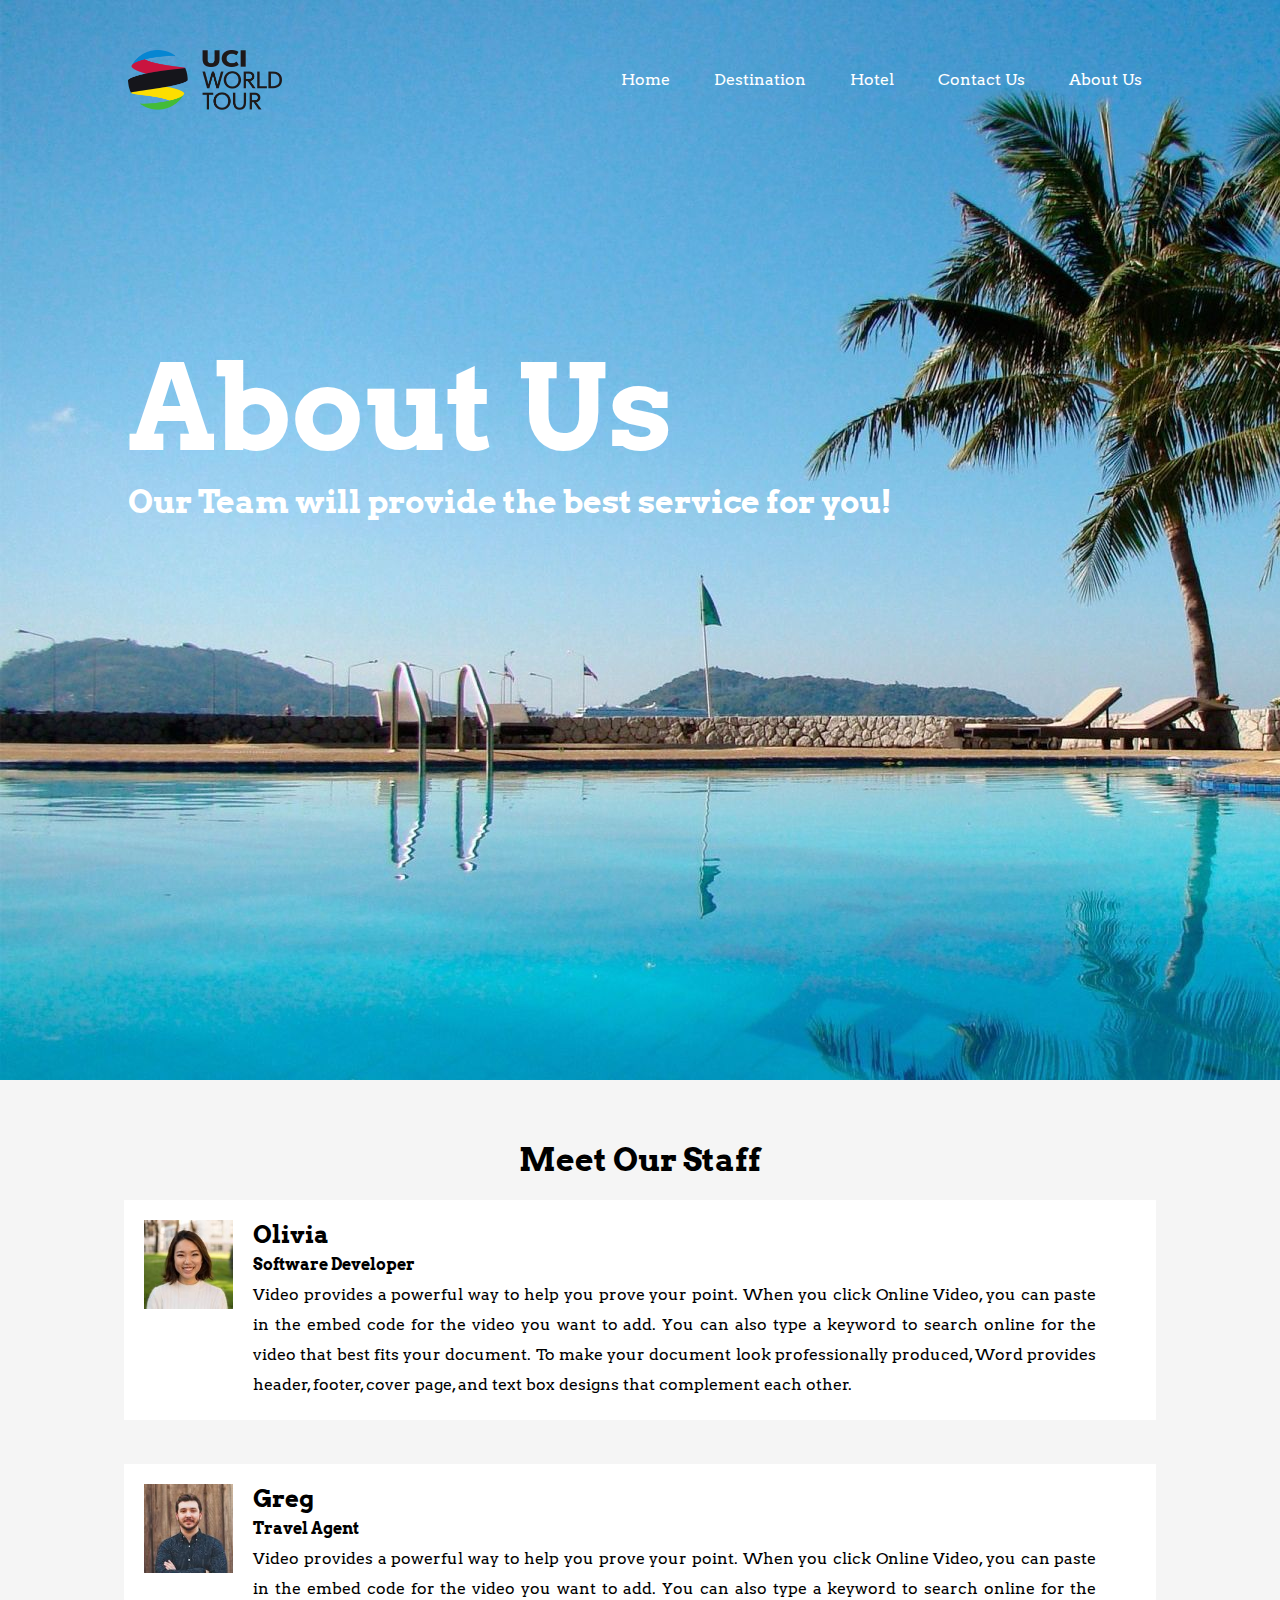
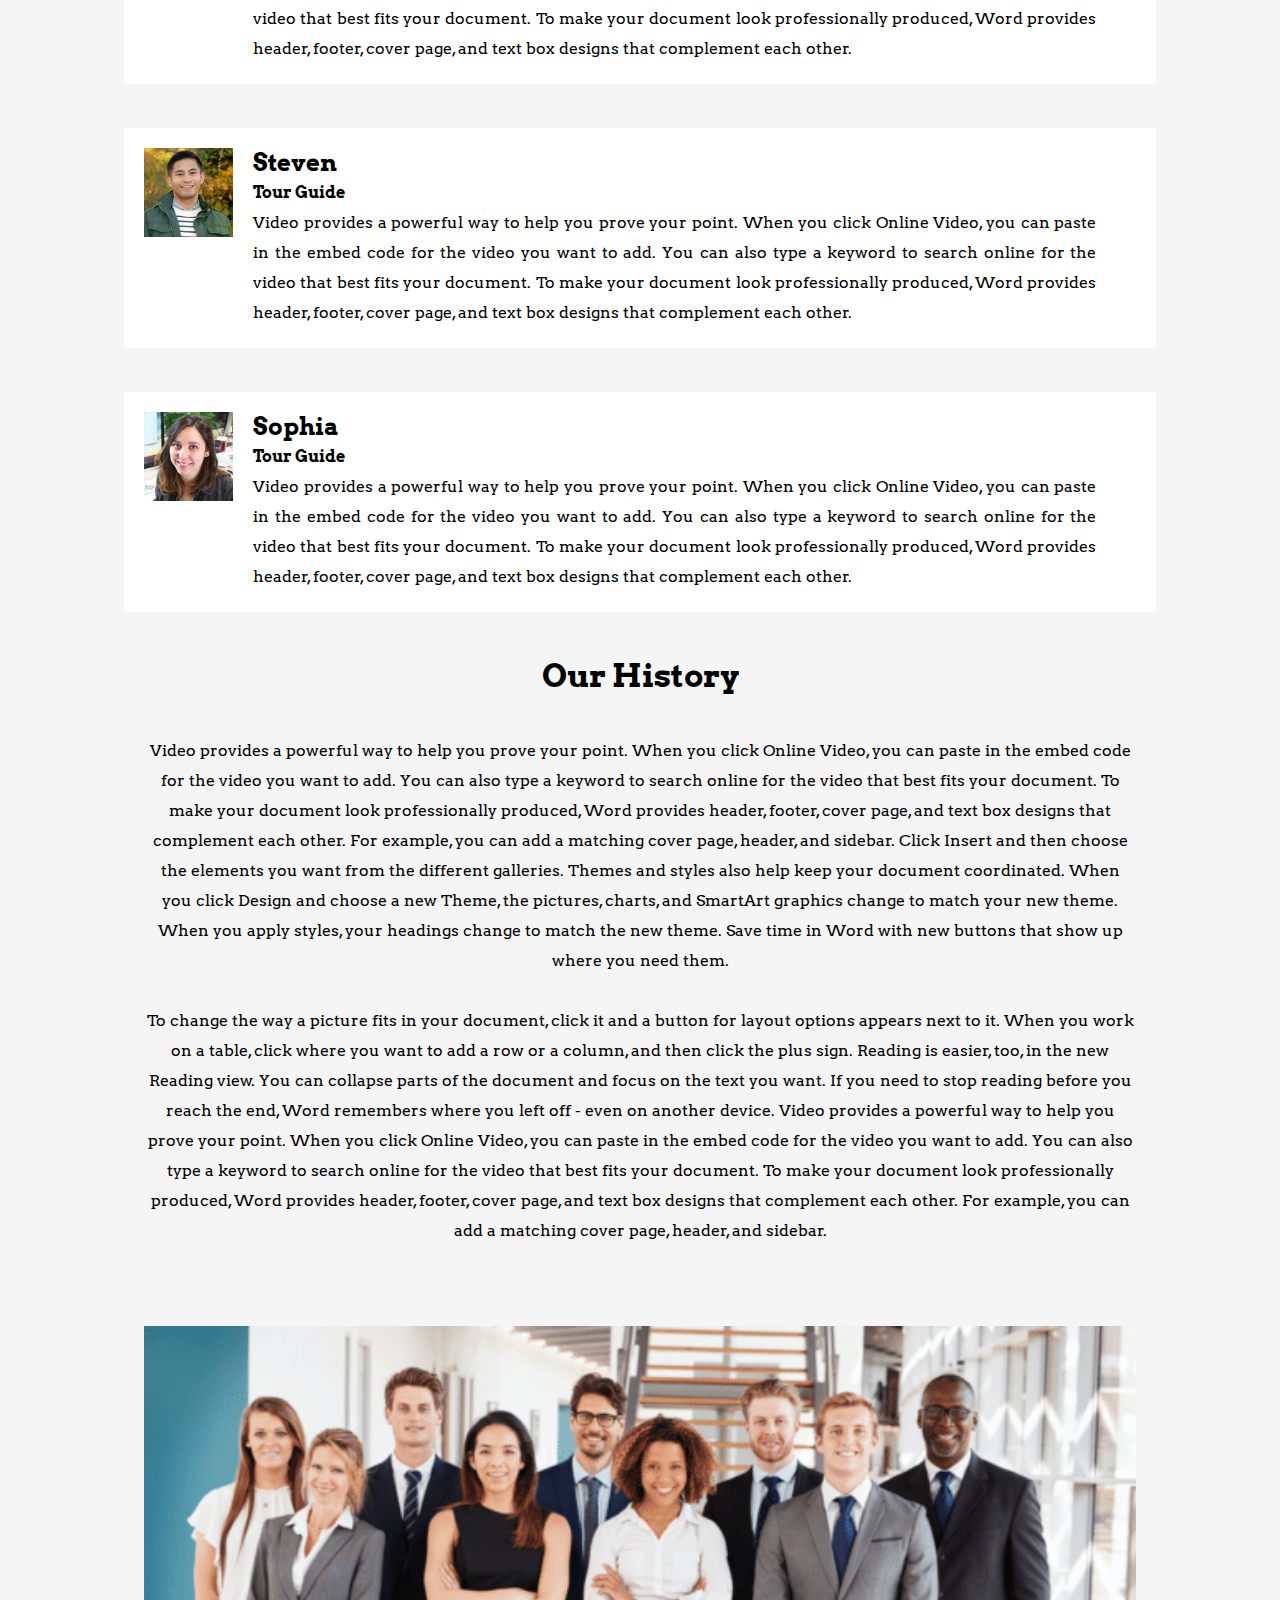
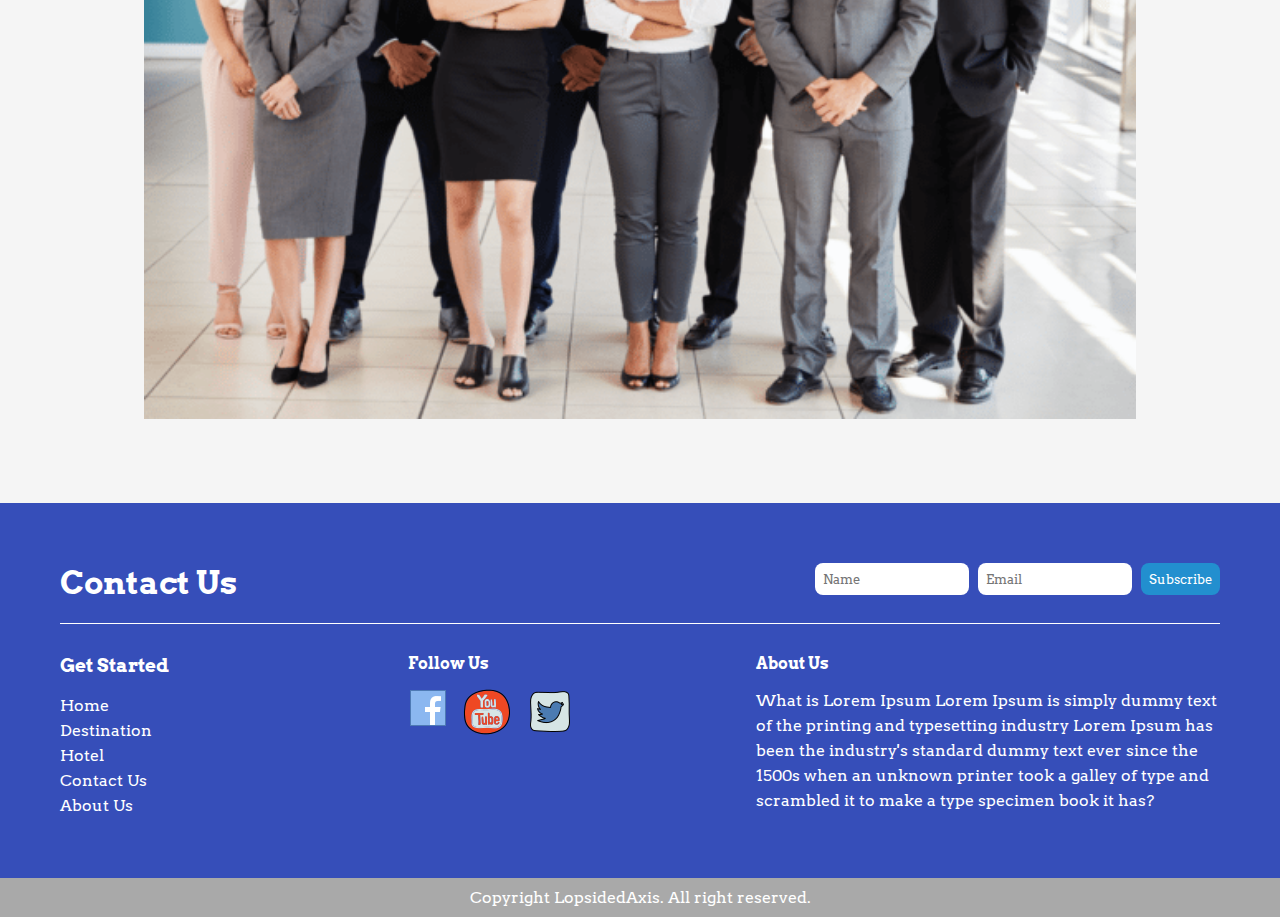
==== aboutus.html @ 25aca49e "first commit" ====
<!DOCTYPE html>
<html class="no-js">
    <head>
        <meta charset="utf-8">
        <meta http-equiv="X-UA-Compatible" content="IE=edge">
        <title>Home</title>
        <meta name="description" content="">
        <meta name="viewport" content="width=device-width, initial-scale=1">

        <link href="https://fonts.googleapis.com/css2?family=Arvo&display=swap" rel="stylesheet">
        <link rel="stylesheet" href="./css/style-for-aboutus.css">
    </head>
    <body>
        <header>
            <div class="for-nav">
                <img src="./images/UCI World Tour.png">
                <nav>
                    <a href='./index.html' target="_blank">Home</a>
                    <a href='./destinations.html' target="_blank">Destination</a>
                    <a href='./hotels.html' target="_blank">Hotel</a>
                    <a href="./contactus.html" target="_blank">Contact Us</a>
                    <a href="./aboutus.html" target="_blank">About Us</a>
                </nav>
            </div>
            <div class='for-title'>
                <h1>About Us</h1>
                <h4>Our Team will provide the best service for you!</h4>
            </div>
        </header>

        <div class="content">
            <h1>Meet Our Staff</h1>
            <div class="for-staff">
                <img src='./images/olivia.jpg'>
                <div class="for-text">
                    <h2>Olivia</h2>
                    <h4>Software Developer</h4>
                    <p>Video provides a powerful way to help you prove your point. When you click Online Video, you can paste in the embed code for the 
                        video you want to add. You can also type a keyword to search online for the video that best fits your document. To make your 
                        document look professionally produced, Word provides header, footer, cover page, and text box designs that complement each other. 
                    </p>
                </div>
            </div>
            <div class="for-staff">
                <img src='./images/greg.jpg'>
                <div class="for-text">
                    <h2>Greg</h2>
                    <h4>Travel Agent</h4>
                    <p>Video provides a powerful way to help you prove your point. When you click Online Video, you can paste in the embed code for the 
                        video you want to add. You can also type a keyword to search online for the video that best fits your document. To make your 
                        document look professionally produced, Word provides header, footer, cover page, and text box designs that complement each other. 
                    </p>
                </div>
            </div>
            <div class="for-staff">
                <img src='./images/steven.jpg'>
                <div class="for-text">
                    <h2>Steven</h2>
                    <h4>Tour Guide</h4>
                    <p>Video provides a powerful way to help you prove your point. When you click Online Video, you can paste in the embed code for the 
                        video you want to add. You can also type a keyword to search online for the video that best fits your document. To make your 
                        document look professionally produced, Word provides header, footer, cover page, and text box designs that complement each other. 
                    </p>
                </div>
            </div>
            <div class="for-staff">
                <img src='./images/sophia.jpg'>
                <div class="for-text">
                    <h2>Sophia</h2>
                    <h4>Tour Guide</h4>
                    <p>Video provides a powerful way to help you prove your point. When you click Online Video, you can paste in the embed code for the 
                        video you want to add. You can also type a keyword to search online for the video that best fits your document. To make your 
                        document look professionally produced, Word provides header, footer, cover page, and text box designs that complement each other. 
                    </p>
                </div>
            </div>
            <h1>Our History</h1>
            <div class="for-history">
                <p>
                    Video provides a powerful way to help you prove your point. When you click Online Video, you can paste in the embed code for the video you 
                    want to add. You can also type a keyword to search online for the video that best fits your document. To make your document look 
                    professionally produced, Word provides header, footer, cover page, and text box designs that complement each other. For example, you can 
                    add a matching cover page, header, and sidebar. Click Insert and then choose the elements you want from the different galleries. Themes 
                    and styles also help keep your document coordinated. When you click Design and choose a new Theme, the pictures, charts, and SmartArt graphics 
                    change to match your new theme. When you apply styles, your headings change to match the new theme. Save time in Word with new buttons that show 
                    up where you need them.
    
                    <br><br>To change the way a picture fits in your document, click it and a button for layout options appears next to it. When you work on a table, 
                    click where you want to add a row or a column, and then click the plus sign. Reading is easier, too, in the new Reading view. You can collapse 
                    parts of the document and focus on the text you want. If you need to stop reading before you reach the end, Word remembers where you left off - 
                    even on another device. Video provides a powerful way to help you prove your point. When you click Online Video, you can paste in the embed code 
                    for the video you want to add. You can also type a keyword to search online for the video that best fits your document. To make your document 
                    look professionally produced, Word provides header, footer, cover page, and text box designs that complement each other. For example, you can 
                    add a matching cover page, header, and sidebar.
                </p>
            </div>
            <img src="./images/staff.png" class="for-staff-image">
        </div>

        <footer>
            <div class='first-footer-row'>
                <div class="for-contact-us">
                    <h1>Contact Us</h1>
                </div>
                <div class="for-subscribe">
                    <form>
                        <input type="text" id='txtName' name="txtName" placeholder="Name">
                        <input type="text" id='txtEmail' name="txtEmail" placeholder="Email">
                        <button type="button">Subscribe</button>
                    </form>
                </div>
            </div>
            <div class="second-footer-row">
                <div class="first-column">
                    <h3>Get Started</h3>
                    <ul>
                        <li><a href="./index.html" target="_blank">Home</a></li>
                        <li><a href='./destinations.html' target="_blank">Destination</a></li>
                        <li><a href='./hotels.html' target="_blank">Hotel</a></li>
                        <li><a href="./contactus.html" target="_blank">Contact Us</a></li>
                        <li><a href="./aboutus.html" target="_blank">About Us</a></li>
                    </ul>
                </div>
                <div class="second-column">
                    <h4>Follow Us</h4>
                    <ul>
                        <li><a href="https://web.facebook.com/?_rdc=1&_rdr" target="_blank"><img src="./images/facebook_old_40px.png"></a></li>
                        <li><a href="https://www.youtube.com/" target="_blank"><img src="./images/youtube_48px.png"></a></li>
                        <li><a href="https://twitter.com/explore" target="_blank"><img src="./images/twitter_48px.png"></a></li>
                    </ul>
                </div>
                <div class="third-column">
                    <h4>About Us</h4>
                    <p>
                        What is Lorem Ipsum Lorem Ipsum is simply dummy text of the printing and typesetting industry Lorem Ipsum has been the industry's standard 
                        dummy text ever since the 1500s when an unknown printer took a galley of type and scrambled it to make a type specimen book it has?
                    </p>
                </div>
            </div>
        </footer>
        
        <div id="for-copyright">
            <p>Copyright LopsidedAxis. All right reserved.</p>
        </div>

        <script src="" async defer></script>
    </body>
</html>
---- css/style-for-aboutus.css ----
* {
    margin: 0;
    padding: 0;

    font-family: 'Arvo', serif;
}

body {
    background-color: #f5f5f5;
}

header {
    height: 1000px;
    background-image: url('../images/Landscape 4.jpg');
    background-repeat: no-repeat;
    padding: 50px 10%;
}

header .for-nav img {
    height: 60px;
}

header .for-nav nav {
    margin-top: 20px;
    float: right;
    color: white;
}

header .for-nav nav a {
    color: white;
    text-decoration: none;
    padding: 10px;
    margin-right: 20px;
    text-decoration: none;
}

header .for-nav nav a:last-child {
    margin-right: 0px;
}

header .for-nav nav a:hover {
    transition: 0.5s;
    border-radius: 10px;
    padding: 10px;
    background-color: white;
    color: gray;
}

header .for-title {
    color: white;
    margin-top: 220px
}

header .for-title h1 {
    font-size: 120px;
}

header .for-title h4 {
    font-size: 32px;
}

.content {
    text-align: center;
    padding: 20px;
}

.content h1 {
    margin-top: 20px;
}

.content .for-staff {
    margin: 20px auto;
    display: inline-block;
    background-color: white;
    text-align: left;
    width: 80%;
    padding: 20px;
}

.content .for-staff:hover {
    box-shadow: 10px 10px 8px #888888;
    transition: 1s;
}

.content .for-staff img {
    float:left;
    width: 9%;
}

.content .for-staff .for-text {
    width: 85%;
    float: left;
    margin-left: 20px;
    line-height: 30px;
    text-align: justify;
}

.content .for-history {
    width: 80%;
    padding: 20px;
    margin: 20px auto;
    display: inline-block;
}

.content .for-history p {
    line-height: 30px;
}

.content .for-staff-image {
    width: 80%;
    padding: 20px;
    margin: 20px auto;
    display: inline-block;
}

footer {
    clear: both;
    margin-top: 20px;
    padding: 60px;
    background-color: #364EB9;
    color: white;
    overflow: auto;
}

footer .first-footer-row .for-contact-us {
    float: left;
}

footer .first-footer-row .for-subscribe {
    float: right;
}

footer .first-footer-row .for-subscribe form input {
    padding: 8px;
    border-radius: 8px;
    border: none;
    margin-right: 5px;
}

footer .first-footer-row .for-subscribe form button {
    padding: 8px;
    border-radius: 8px;
    border: none;
    background-color: #228FCF;
    color: white;
}

footer .first-footer-row .for-subscribe form button:hover {
    background-color: darkorange;
    transition: 0.5s;
}

footer .second-footer-row {
    margin-top: 60px;
    margin-bottom: 60px;
    color: white;
    border-top: 1px solid white;
}

footer .second-footer-row div {
    float: left;
    width: 30%;
    margin-top: 30px;
}

footer .second-footer-row div:first-child {
    margin-left: 0%;
}

footer .second-footer-row div:last-child {
    width: 40%;
}

footer .second-footer-row .first-column ul {
    margin-top: 15px;
    text-decoration: none;
    list-style-type: none;
    line-height: 25px;
}

footer .second-footer-row .first-column ul li a {
    text-decoration: none;
    color: white;
}

footer .second-footer-row .second-column ul {
    margin-top: 15px;
    list-style-type: none;
}

footer .second-footer-row .second-column ul li {
    float: left;
    margin-left: 15px;
}

footer .second-footer-row .second-column ul li:first-child {
    margin-left: 0px;
}

footer .second-footer-row .third-column p {
    margin-top: 15px;
    line-height: 25px;
}

#for-copyright {
    clear: both;
    text-align: center;
    background-color: darkgray;
}

#for-copyright p {
    padding: 10px;
    color: white;
}
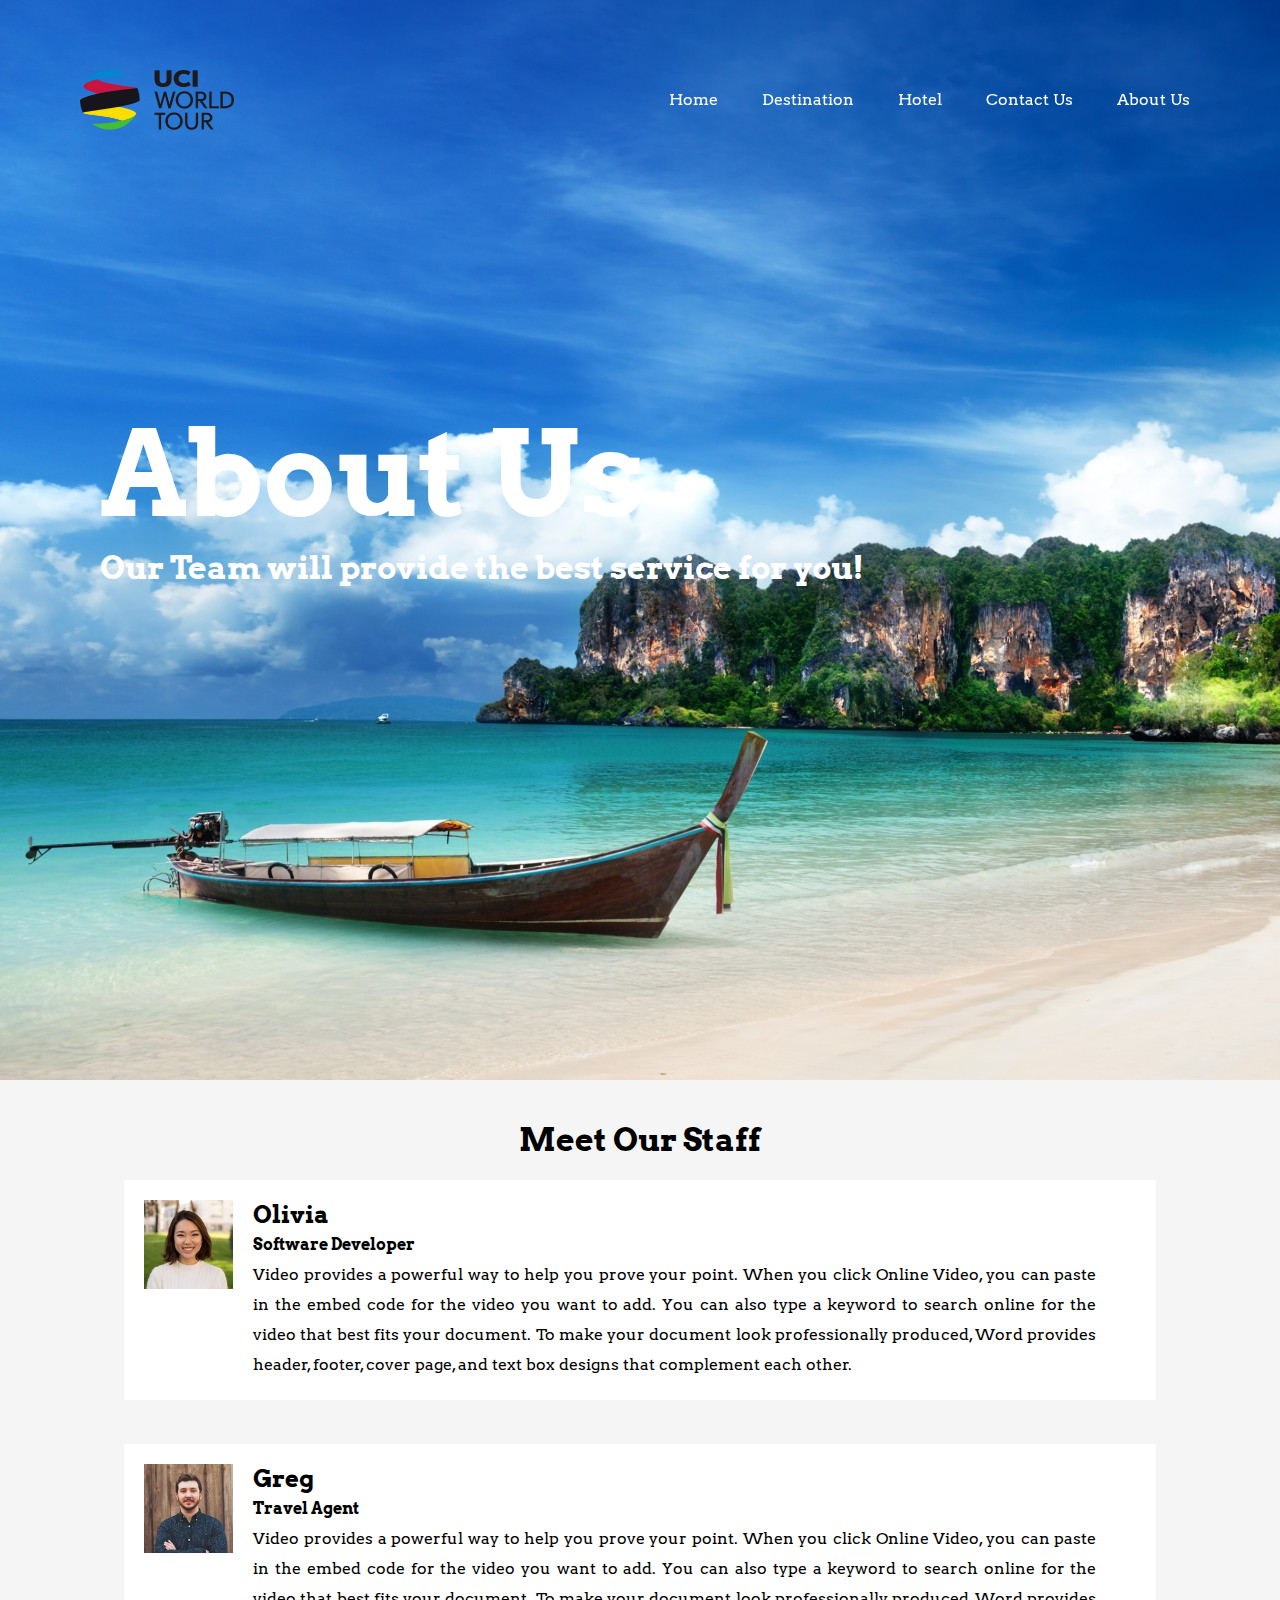
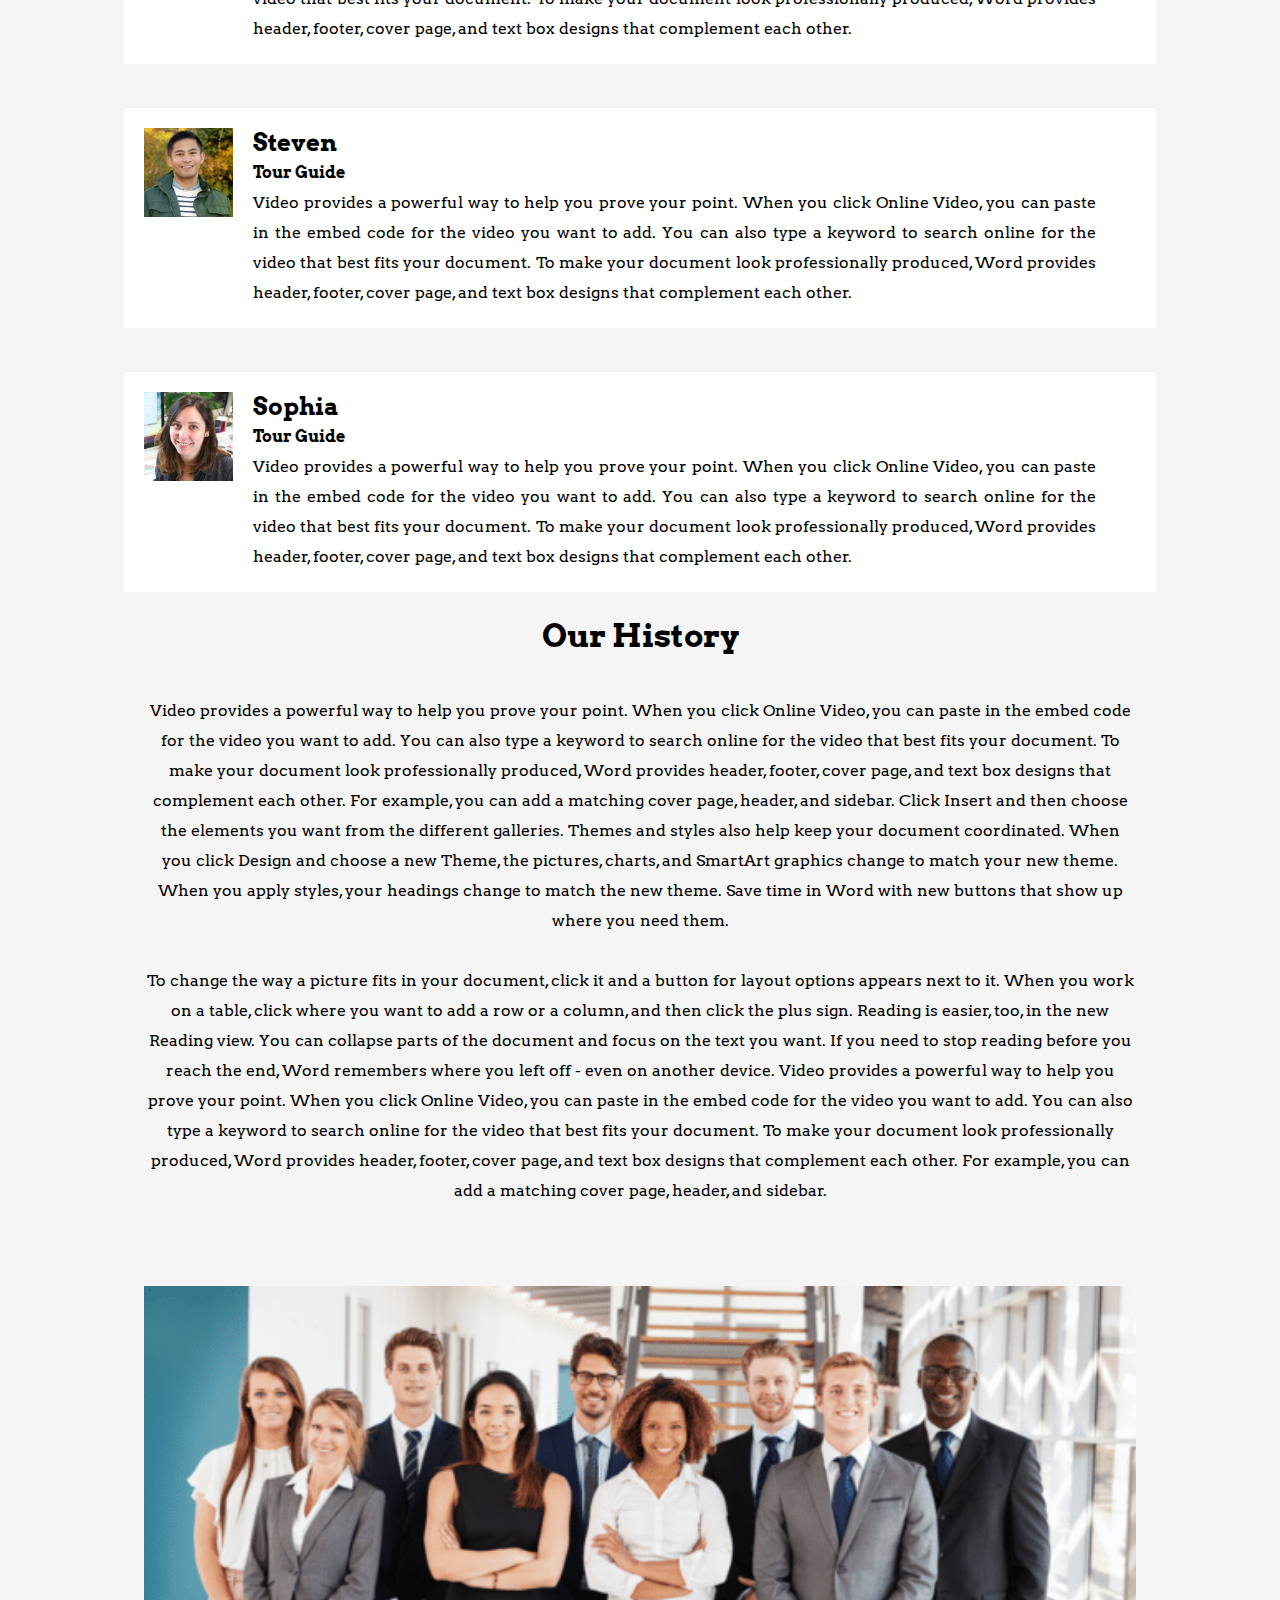
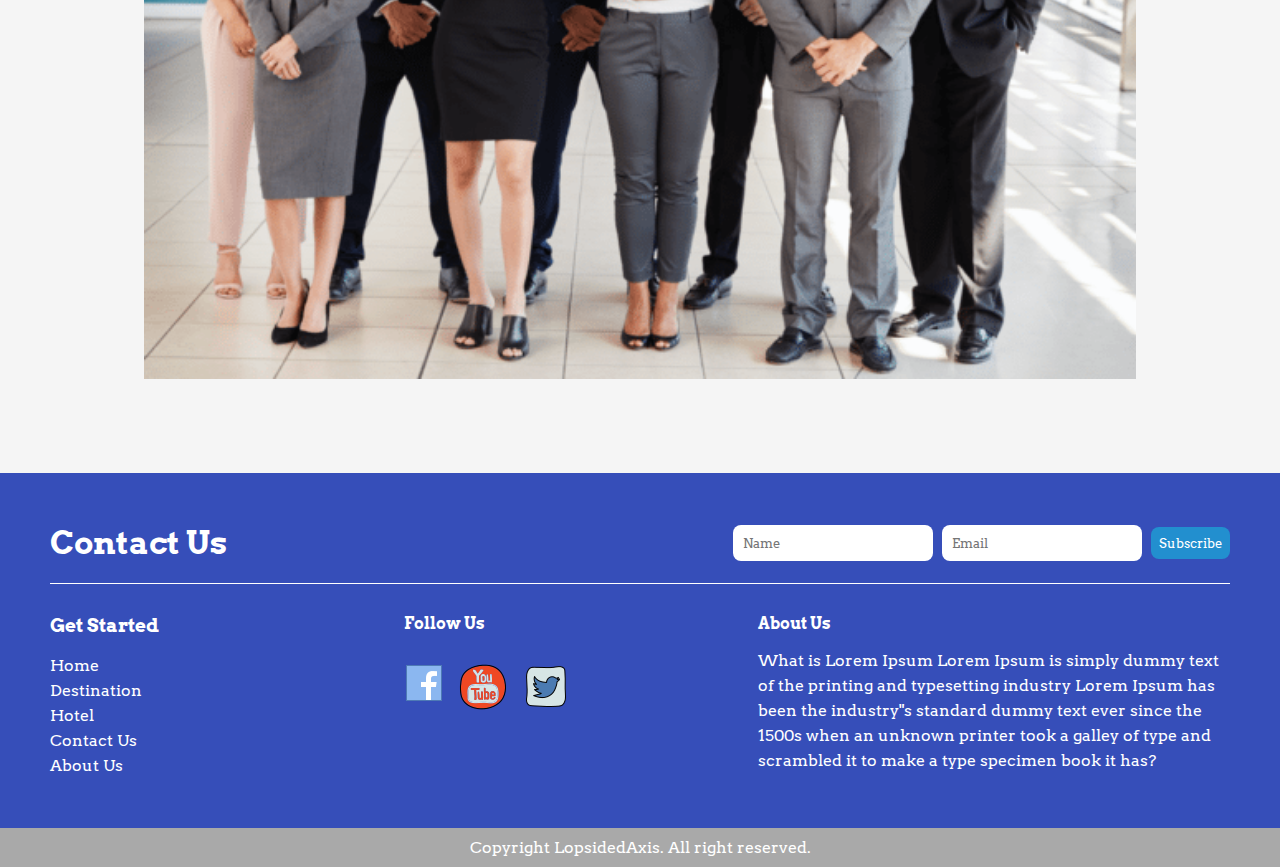
==== commit 1376e6ba: "uploading existing file" ====
--- a/aboutus.html
+++ b/aboutus.html
@@ -3,26 +3,46 @@
     <head>
         <meta charset="utf-8">
         <meta http-equiv="X-UA-Compatible" content="IE=edge">
-        <title>Home</title>
+        <title>About Us</title>
         <meta name="description" content="">
         <meta name="viewport" content="width=device-width, initial-scale=1">
 
         <link href="https://fonts.googleapis.com/css2?family=Arvo&display=swap" rel="stylesheet">
-        <link rel="stylesheet" href="./css/style-for-aboutus.css">
+        <link rel="stylesheet" href="style-for-header.css">
+        <link rel="stylesheet" href="style-for-aboutus.css">
+        <link rel="stylesheet" href="style-for-footer.css">
     </head>
     <body>
         <header>
             <div class="for-nav">
-                <img src="./images/UCI World Tour.png">
+                <img src="UCI World Tour.png">
                 <nav>
-                    <a href='./index.html' target="_blank">Home</a>
-                    <a href='./destinations.html' target="_blank">Destination</a>
-                    <a href='./hotels.html' target="_blank">Hotel</a>
-                    <a href="./contactus.html" target="_blank">Contact Us</a>
-                    <a href="./aboutus.html" target="_blank">About Us</a>
+                    <a href="index.html">Home</a>
+                    <a href="destinations.html">Destination</a>
+                    <a href="hotels.html">Hotel</a>
+                    <a href="contactus.html">Contact Us</a>
+                    <a href="aboutus.html">About Us</a>
                 </nav>
+
+                <div class="for-sidebar-menu">
+                    <input type="checkbox" class="openSidebarMenu" id="openSidebarMenu">
+                    <label for="openSidebarMenu" class="sidebarIconToggle">
+                        <div class="spinner diagonal part-1"></div>
+                        <div class="spinner horizontal"></div>
+                        <div class="spinner diagonal part-2"></div>
+                    </label>
+                    <div id="sidebarMenu">
+                        <ul class="sidebarMenuInner">
+                            <li><a href="index.html">Home</a></li>
+                            <li><a href="destinations.html">Destination</a></li>
+                            <li><a href="hotels.html">Hotel</a></li>
+                            <li><a href="contactus.html">Contact Us</a></li>
+                            <li><a href="aboutus.html">About</a></li>
+                        </ul>
+                    </div>
+                </div>
             </div>
-            <div class='for-title'>
+            <div class="for-title">
                 <h1>About Us</h1>
                 <h4>Our Team will provide the best service for you!</h4>
             </div>
@@ -31,7 +51,7 @@
         <div class="content">
             <h1>Meet Our Staff</h1>
             <div class="for-staff">
-                <img src='./images/olivia.jpg'>
+                <img src="olivia.jpg">
                 <div class="for-text">
                     <h2>Olivia</h2>
                     <h4>Software Developer</h4>
@@ -42,7 +62,7 @@
                 </div>
             </div>
             <div class="for-staff">
-                <img src='./images/greg.jpg'>
+                <img src="greg.jpg">
                 <div class="for-text">
                     <h2>Greg</h2>
                     <h4>Travel Agent</h4>
@@ -53,7 +73,7 @@
                 </div>
             </div>
             <div class="for-staff">
-                <img src='./images/steven.jpg'>
+                <img src="steven.jpg">
                 <div class="for-text">
                     <h2>Steven</h2>
                     <h4>Tour Guide</h4>
@@ -64,7 +84,7 @@
                 </div>
             </div>
             <div class="for-staff">
-                <img src='./images/sophia.jpg'>
+                <img src="sophia.jpg">
                 <div class="for-text">
                     <h2>Sophia</h2>
                     <h4>Tour Guide</h4>
@@ -94,18 +114,18 @@
                     add a matching cover page, header, and sidebar.
                 </p>
             </div>
-            <img src="./images/staff.png" class="for-staff-image">
+            <img src="staff.png" class="for-staff-image">
         </div>
 
         <footer>
-            <div class='first-footer-row'>
+            <div class="first-footer-row">
                 <div class="for-contact-us">
                     <h1>Contact Us</h1>
                 </div>
                 <div class="for-subscribe">
                     <form>
-                        <input type="text" id='txtName' name="txtName" placeholder="Name">
-                        <input type="text" id='txtEmail' name="txtEmail" placeholder="Email">
+                        <input type="text" id="txtName" name="txtName" placeholder="Name">
+                        <input type="text" id="txtEmail" name="txtEmail" placeholder="Email">
                         <button type="button">Subscribe</button>
                     </form>
                 </div>
@@ -114,25 +134,27 @@
                 <div class="first-column">
                     <h3>Get Started</h3>
                     <ul>
-                        <li><a href="./index.html" target="_blank">Home</a></li>
-                        <li><a href='./destinations.html' target="_blank">Destination</a></li>
-                        <li><a href='./hotels.html' target="_blank">Hotel</a></li>
-                        <li><a href="./contactus.html" target="_blank">Contact Us</a></li>
-                        <li><a href="./aboutus.html" target="_blank">About Us</a></li>
+                        <li><a href="index.html">Home</a></li>
+                        <li><a href="destinations.html">Destination</a></li>
+                        <li><a href="hotels.html">Hotel</a></li>
+                        <li><a href="contactus.html">Contact Us</a></li>
+                        <li><a href="aboutus.html">About Us</a></li>
                     </ul>
                 </div>
                 <div class="second-column">
                     <h4>Follow Us</h4>
-                    <ul>
-                        <li><a href="https://web.facebook.com/?_rdc=1&_rdr" target="_blank"><img src="./images/facebook_old_40px.png"></a></li>
-                        <li><a href="https://www.youtube.com/" target="_blank"><img src="./images/youtube_48px.png"></a></li>
-                        <li><a href="https://twitter.com/explore" target="_blank"><img src="./images/twitter_48px.png"></a></li>
-                    </ul>
+                    <div class="for-image">
+                        <ul>
+                            <li><a href="https://web.facebook.com/?_rdc=1&_rdr" target="_blank"><img src="facebook_old_40px.png"></a></li>
+                            <li><a href="https://www.youtube.com/" target="_blank"><img src="youtube_48px.png"></a></li>
+                            <li><a href="https://twitter.com/explore" target="_blank"><img src="twitter_48px.png"></a></li>
+                        </ul>
+                    </div>
                 </div>
                 <div class="third-column">
                     <h4>About Us</h4>
                     <p>
-                        What is Lorem Ipsum Lorem Ipsum is simply dummy text of the printing and typesetting industry Lorem Ipsum has been the industry's standard 
+                        What is Lorem Ipsum Lorem Ipsum is simply dummy text of the printing and typesetting industry Lorem Ipsum has been the industry"s standard 
                         dummy text ever since the 1500s when an unknown printer took a galley of type and scrambled it to make a type specimen book it has?
                     </p>
                 </div>
@@ -143,6 +165,6 @@
             <p>Copyright LopsidedAxis. All right reserved.</p>
         </div>
 
-        <script src="" async defer></script>
+        <script src="app.js"></script>
     </body>
 </html>--- a/style-for-header.css
+++ b/style-for-header.css
@@ -0,0 +1,218 @@
+header .for-nav {
+    position: fixed;
+    width: 100%;
+    height: 60px;
+    padding: 20px;
+} 
+
+header .for-nav img {
+    position: fixed;
+    height: 60px;
+    left: 80px;
+}
+
+header .for-nav nav {
+    position: fixed;
+    margin-top: 20px;
+    float: right;
+    color: white;
+    margin-right: 0;
+    top: 70px;
+    right: 80px;
+}
+
+header .for-nav nav a {
+    color: white;
+    text-decoration: none;
+    padding: 10px;
+    margin-right: 20px;
+    text-decoration: none;
+}
+
+header .for-nav nav a:last-child {
+    margin-right: 0px;
+}
+
+header .for-nav nav a:hover {
+    transition: 0.5s;
+    border-radius: 10px;
+    padding: 10px;
+    background-color: white;
+    color: gray;
+}
+
+/* --------------------------------------------------------------------------------------------- */
+
+#sidebarMenu {
+    height: 100%;
+    position: fixed;
+    top: 100px;
+    right: 0;
+    width: 250px;
+    margin-top: 60px;
+    transform: translateX(250px);
+    transition: transform 250ms ease-in-out;
+    background: linear-gradient(180deg, #FC466B 0%, #3F5EFB 100%);
+  }
+  
+  .sidebarMenuInner {
+    margin: 0;
+    padding: 0;
+    border-top: 1px solid rgba(255, 255, 255, 0.10);
+  }
+  
+  .sidebarMenuInner li {
+    list-style: none;
+    color: #fff;
+    text-transform: uppercase;
+    font-weight: bold;
+    padding: 20px;
+    cursor: pointer;
+    border-bottom: 1px solid rgba(255, 255, 255, 0.10);
+  }
+  
+  .sidebarMenuInner li span {
+    display: block;
+    font-size: 14px;
+    color: rgba(255, 255, 255, 0.50);
+  }
+  
+  .sidebarMenuInner li a {
+    color: #fff;
+    text-transform: uppercase;
+    font-weight: bold;
+    cursor: pointer;
+    text-decoration: none;
+  }
+  
+  .for-sidebar-menu {
+    display: none;
+  }
+  
+  input[type="checkbox"]:checked ~ #sidebarMenu { transform: translateX(0) }
+
+  input[type=checkbox] {
+    transition: all 0.3s;
+    box-sizing: border-box;
+    display: none;
+  }
+  
+  .sidebarIconToggle {
+    transition: all 0.3s;
+    box-sizing: border-box;
+    cursor: pointer;
+    position: absolute;
+    z-index: 99;
+    height: 100%;
+    width: 100%;
+    top: 40px;
+    right: 100px;
+    height: 22px;
+    width: 22px;
+  }
+  
+  .spinner {
+    transition: all 0.3s;
+    box-sizing: border-box;
+    position: absolute;
+    height: 3px;
+    width: 100%;
+    background-color: #fff;
+  }
+  
+  .horizontal {
+    transition: all 0.3s;
+    box-sizing: border-box;
+    position: relative;
+    float: left;
+    margin-top: 3px;
+  }
+  
+  .diagonal.part-1 {
+    position: relative;
+    transition: all 0.3s;
+    box-sizing: border-box;
+    float: left;
+  }
+  
+  .diagonal.part-2 {
+    transition: all 0.3s;
+    box-sizing: border-box;
+    position: relative;
+    float: left;
+    margin-top: 3px;
+  }
+  
+  input[type=checkbox]:checked ~ .sidebarIconToggle > .horizontal {
+    transition: all 0.3s;
+    box-sizing: border-box;
+    opacity: 0;
+  }
+  
+  input[type=checkbox]:checked ~ .sidebarIconToggle > .diagonal.part-1 {
+    transition: all 0.3s;
+    box-sizing: border-box;
+    transform: rotate(135deg);
+    margin-top: 8px;
+  }
+  
+  input[type=checkbox]:checked ~ .sidebarIconToggle > .diagonal.part-2 {
+    transition: all 0.3s;
+    box-sizing: border-box;
+    transform: rotate(-135deg);
+    margin-top: -9px;
+  }
+  
+  @media screen and (max-width: 1000px) {
+    header .for-nav nav ul li:last-child {
+      display: none;
+    }
+  
+    header .for-nav nav {
+      display: none;
+    }
+  
+    .for-sidebar-menu {
+      display: block;
+    }
+  }
+
+/* --------------------------------------------------------------------------------------------- */
+
+header .for-title {
+    margin-left: 100px;
+    color: white;
+    margin-top: 350px;
+}
+
+header .for-title h1 {
+    font-size: 120px;
+}
+
+header .for-title h4 {
+    font-size: 32px;
+}
+
+@media screen and (max-width: 1000px)
+{
+    header .for-title h1 {
+        font-size: 70px;
+    }
+    
+    header .for-title h4 {
+        font-size: 22px;
+    }
+}
+
+@media screen and (max-width: 800px)
+{
+    header .for-title {
+        margin: 350px auto 0px auto;
+        width: 80%;
+        text-align: center;
+    }
+
+    header .for-nav img {
+      left: 50px;
+    }
+}--- a/style-for-aboutus.css
+++ b/style-for-aboutus.css
@@ -0,0 +1,88 @@
+* {
+    margin: 0;
+    padding: 0;
+
+    font-family: 'Arvo', serif;
+}
+
+body {
+    background-color: #f5f5f5;
+}
+
+header {
+    height: 1000px;
+    background-image: url('Landscape 2.jpg');
+    background-repeat: no-repeat;
+    padding: 50px 0px 50px 0px;
+}
+
+.content {
+    text-align: center;
+    padding: 20px;
+}
+
+.content .for-staff {
+    margin: 20px auto;
+    display: inline-block;
+    background-color: white;
+    text-align: left;
+    width: 80%;
+    padding: 20px;
+}
+
+.content .for-staff:hover {
+    box-shadow: 10px 10px 8px #888888;
+    transition: 1s;
+}
+
+.content .for-staff img {
+    float:left;
+    width: 9%;
+}
+
+.content .for-staff .for-text {
+    width: 85%;
+    float: left;
+    margin-left: 20px;
+    line-height: 30px;
+    text-align: justify;
+}
+
+.content .for-history {
+    width: 80%;
+    padding: 20px;
+    margin: 20px auto;
+    display: inline-block;
+}
+
+.content .for-history p {
+    line-height: 30px;
+}
+
+.content .for-staff-image {
+    width: 80%;
+    padding: 20px;
+    margin: 20px auto;
+    display: inline-block;
+}
+
+@media screen and (max-width: 500px)
+{
+    header {
+        background-image: url('P-landscape 2.jpg');
+    }
+
+    .for-container .for-element {
+        width: 80%;
+        clear: both;
+        float: none;
+        margin: 30px auto;
+    }
+
+    .for-container .for-element:last-child {
+        width: 80%;
+        clear: both;
+        float: none;
+        margin: 30px auto;
+    }
+}--- a/style-for-footer.css
+++ b/style-for-footer.css
@@ -0,0 +1,184 @@
+footer {
+    clear: both;
+    margin-top: 30px;
+    padding: 50px;
+    background-color: #364EB9;
+    color: white;
+    overflow: auto;
+}
+
+footer .first-footer-row {
+    display: flex;
+    align-items: center;
+    justify-content: space-between;
+}
+
+footer .first-footer-row .for-subscribe form input {
+    width: 200px;
+    padding: 10px;
+    border-radius: 8px;
+    margin-right: 5px;
+    border: none;
+    
+    box-sizing: border-box;
+}
+
+footer .first-footer-row .for-subscribe form button {
+    padding: 8px;
+    border-radius: 8px;
+    border: none;
+    background-color: #228FCF;
+    color: white;
+}
+
+footer .first-footer-row .for-subscribe form button:hover {
+    background-color: darkorange;
+    transition: 0.5s;
+}
+
+footer .second-footer-row {
+    margin-top: 20px;
+    margin-bottom: 60px;
+    color: white;
+    border-top: 1px solid white;
+}
+
+footer .second-footer-row div {
+    float: left;
+    width: 30%;
+    margin-top: 30px;
+}
+
+footer .second-footer-row div:first-child {
+    margin-left: 0%;
+}
+
+footer .second-footer-row div:last-child {
+    width: 40%;
+}
+
+footer .second-footer-row .first-column ul {
+    margin-top: 15px;
+    text-decoration: none;
+    list-style-type: none;
+    line-height: 25px;
+}
+
+footer .second-footer-row .first-column ul li a {
+    text-decoration: none;
+    color: white;
+}
+
+footer .second-footer-row .second-column .for-image {
+    width: 100%;
+}
+
+footer .second-footer-row .second-column ul {
+    list-style-type: none;
+}
+
+footer .second-footer-row .second-column ul li {
+    float: left;
+    margin-left: 15px;
+}
+
+footer .second-footer-row .second-column ul li:first-child {
+    margin-left: 0px;
+}
+
+footer .second-footer-row .third-column p {
+    margin-top: 15px;
+    line-height: 25px;
+}
+
+#for-copyright {
+    clear: both;
+    text-align: center;
+    background-color: darkgray;
+}
+
+#for-copyright p {
+    padding: 10px;
+    color: white;
+}
+
+@media screen and (max-width: 800px)
+{
+    footer .first-footer-row {
+        clear: both;
+        display: block;
+    }
+
+    footer .first-footer-row .for-contact-us{
+        width: 100%;
+        text-align: center;
+    }
+
+    footer .first-footer-row .for-subscribe {
+        clear: both;
+        width: 100%;
+    }
+
+    footer .first-footer-row .for-subscribe form input, button {
+        width: 100%;
+        margin-top: 20px;
+    }
+
+    footer .second-footer-row div {
+        width: 100%;
+        text-align: center;
+    }
+
+    footer .second-footer-row div:last-child {
+        width: 100%;
+    }
+
+    footer .second-footer-row .second-column div {
+        width: 100%;
+        margin-top: 0px;
+        display: flex;
+        align-items: center;
+        justify-content: center;
+    }
+
+    footer .second-footer-row .second-column .for-image {
+        margin-top: 20px;
+    }
+}
+
+@media screen and (max-width: 500px)
+{
+    footer .first-footer-row .for-subscribe {
+        clear: both;
+        width: 100%;
+    }
+
+    footer .first-footer-row .for-subscribe form input {
+        width: 100%;
+    }
+
+    footer .second-footer-row div {
+        width: 100%;
+        text-align: center;
+    }
+
+    footer .second-footer-row div:last-child {
+        width: 100%;
+    }
+
+    footer .second-footer-row .second-column div {
+        width: 100%;
+        margin-top: 0px;
+        display: flex;
+        align-items: center;
+        justify-content: center;
+    }
+
+    footer .second-footer-row .second-column .for-image {
+        margin-top: 20px;
+    }
+
+    footer .second-footer-row .third-column {
+        width: 2000px;
+    }    
+}